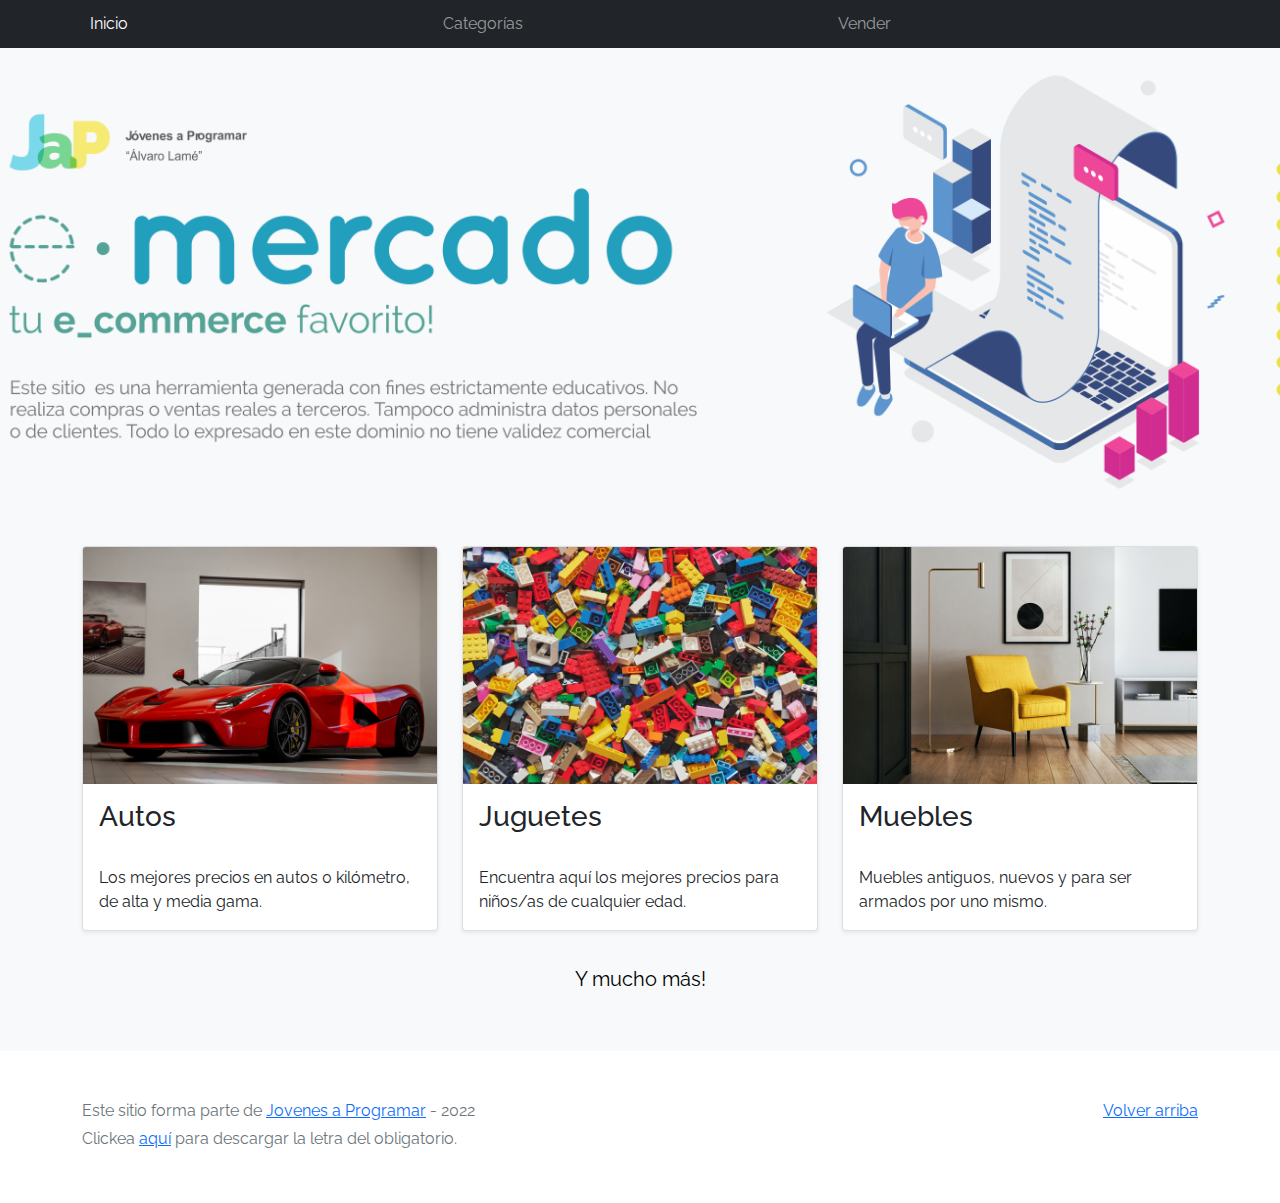
==== index.html @ a02ee3c7 "Subiendo archivos por primera vez" ====
<!DOCTYPE html>
<html lang="es">

<head>
  <meta http-equiv="Content-Type" content="text/html; charset=UTF-8">
  <meta name="viewport" content="width=device-width, initial-scale=1, shrink-to-fit=no">
  <title>eMercado - Todo lo que busques está aquí</title>

  <link href="https://fonts.googleapis.com/css?family=Raleway:300,300i,400,400i,700,700i,900,900i" rel="stylesheet">
  <link href="css/bootstrap.min.css" rel="stylesheet">
  <link href="css/styles.css" rel="stylesheet">
</head>

<body>
  <nav class="navbar navbar-expand-lg navbar-dark bg-dark p-1">
    <div class="container">
      <button class="navbar-toggler" type="button" data-bs-toggle="collapse" data-bs-target="#navbarNav"
        aria-controls="navbarNav" aria-expanded="false" aria-label="Toggle navigation">
        <span class="navbar-toggler-icon"></span>
      </button>
      <div class="collapse navbar-collapse" id="navbarNav">
        <ul class="navbar-nav w-100 justify-content-between">
          <li class="nav-item">
            <a class="nav-link active" href="index.html">Inicio</a>
          </li>
          <li class="nav-item">
            <a class="nav-link" href="categories.html">Categorías</a>
          </li>
          <li class="nav-item">
            <a class="nav-link" href="sell.html">Vender</a>
          </li>
          <li class="nav-item">
          </li>
        </ul>
      </div>
    </div>
  </nav>
  <main>
    <div class="jumbotron text-center"></div>
    <div class="album py-5 bg-light">
      <div class="container">
        <div class="row">
          <div class="col-md-4">
            <div class="card mb-4 shadow-sm custom-card cursor-active" id="autos">
              <img class="bd-placeholder-img card-img-top" src="img/cars_index.jpg"
                alt="Imgagen representativa de la categoría 'Autos'">
              <h3 class="m-3">Autos</h3>
              <div class="card-body">
                <p class="card-text">Los mejores precios en autos 0 kilómetro, de alta y media gama.</p>
              </div>
            </div>
          </div>
          <div class="col-md-4">
            <div class="card mb-4 shadow-sm custom-card cursor-active" id="juguetes">
              <img class="bd-placeholder-img card-img-top" src="img/toys_index.jpg"
                alt="Imgagen representativa de la categoría 'Juguetes'">
              <h3 class="m-3">Juguetes</h3>
              <div class="card-body">
                <p class="card-text">Encuentra aquí los mejores precios para niños/as de cualquier edad.</p>
              </div>
            </div>
          </div>
          <div class="col-md-4">
            <div class="card mb-4 shadow-sm custom-card cursor-active" id="muebles">
              <img class="bd-placeholder-img card-img-top" src="img/furniture_index.jpg"
                alt="Imgagen representativa de la categoría 'Muebles'">
              <h3 class="m-3">Muebles</h3>
              <div class="card-body">
                <p class="card-text">Muebles antiguos, nuevos y para ser armados por uno mismo.</p>
              </div>
            </div>
          </div>
        </div>
        <div class="row">
          <a class="btn btn-light btn-lg btn-block" href="categories.html">Y mucho más!</a>
        </div>
      </div>
    </div>
  </main>
  <footer class="text-muted">
    <div class="container">
      <p class="float-end">
        <a href="#">Volver arriba</a>
      </p>
      <p>Este sitio forma parte de <a href="https://jovenesaprogramar.edu.uy/" target="_blank">Jovenes a Programar</a> -
        2022</p>
      <p>Clickea <a target="_blank" href="Letra.pdf">aquí</a> para descargar la letra del obligatorio.</p>
    </div>
  </footer>
  <script src="js/bootstrap.bundle.min.js"></script>
  <script src="js/index.js"></script>
  <script src="js/init.js"></script>
</body>

</html>
---- css/styles.css ----
.jumbotron,
.card-body,
.container,
.site-header {
  font-family: 'Raleway', serif !important;
}

.jumbotron .display-4 {
  font-weight: bold;
}

nav a {
  text-decoration: none;
}

.bd-placeholder-img {
  font-size: 1.125rem;
  text-anchor: middle;
  -webkit-user-select: none;
  -moz-user-select: none;
  -ms-user-select: none;
  user-select: none;
}

@media (min-width: 768px) {
  .bd-placeholder-img-lg {
    font-size: 3.5rem;
  }
}

.jumbotron {
  height: 50vh;
  padding: 5em inherit;
  margin-bottom: 0;
  background-color: #53C0FB;
  background: url('../img/cover_back.png');
  background-size: cover;
  background-position: center;
  background-repeat: no-repeat;
  color: black;
  font-weight: bold;
}

@media (min-width: 768px) {
  .jumbotron {
    padding-top: 6rem;
    padding-bottom: 6rem;
  }
}

.jumbotron p:last-child {
  margin-bottom: 0;
}

.jumbotron-heading {
  font-weight: 300;
}

.jumbotron .container {
  max-width: 40rem;
  background-color: rgba(255, 255, 255, 0.5);
  border-radius: 10px;
  text-shadow: 1px 1px 2px grey;
}

.jumbotron .lead {
  font-size: 38px;
}

footer {
  padding-top: 3rem;
  padding-bottom: 3rem;
}

footer p {
  margin-bottom: .25rem;
}

.site-header a {
  color: white;
  transition: ease-in-out color .15s;
}

.site-header .dropdown-menu a {
  color: black;
}

.dropzone {
  border: 2px dashed #0087F7;
  border-radius: 5px;
  background: white;
}

.img-fit {
  max-height: 100%;
}

.alert {
  position: fixed;
  top: 80px;
  width: 50%;
  left: 50%;
  transform: translate(-50%, 0);
}

.lds-ring {
  display: inline-block;
  position: relative;
  width: 64px;
  height: 64px;
  top: 50%;
  left: 50%;
}

.cursor-active {
  cursor: pointer;
}

.left {
  float: left;
  padding: 4px;
  background-color: rgba(255, 255, 255, 0.5);
}

.lds-ring div {
  box-sizing: border-box;
  display: block;
  position: absolute;
  width: 51px;
  height: 51px;
  margin: 6px;
  border: 6px solid #fff;
  border-radius: 50%;
  animation: lds-ring 1.2s cubic-bezier(0.5, 0, 0.5, 1) infinite;
  border-color: #fff transparent transparent transparent;
}

.lds-ring div:nth-child(1) {
  animation-delay: -0.45s;
}

.lds-ring div:nth-child(2) {
  animation-delay: -0.3s;
}

.lds-ring div:nth-child(3) {
  animation-delay: -0.15s;
}

@keyframes lds-ring {
  0% {
    transform: rotate(0deg);
  }

  100% {
    transform: rotate(360deg);
  }
}

.signin {
  width: 100%;
  max-width: 330px;
  padding: 15px;
  margin: auto;
}

#spinner-wrapper {
  position: fixed;
  background-color: rgba(0, 0, 0, 0.5);
  width: 100%;
  height: 100%;
  top: 0;
  left: 0;
  z-index: 1021;
  display: none;
}

main {
  min-height: calc(100vh - 210px);
}

a.custom-card,
a.custom-card:hover {
  color: inherit;
  text-decoration: inherit;
}

.checked {
  color: orange;
}
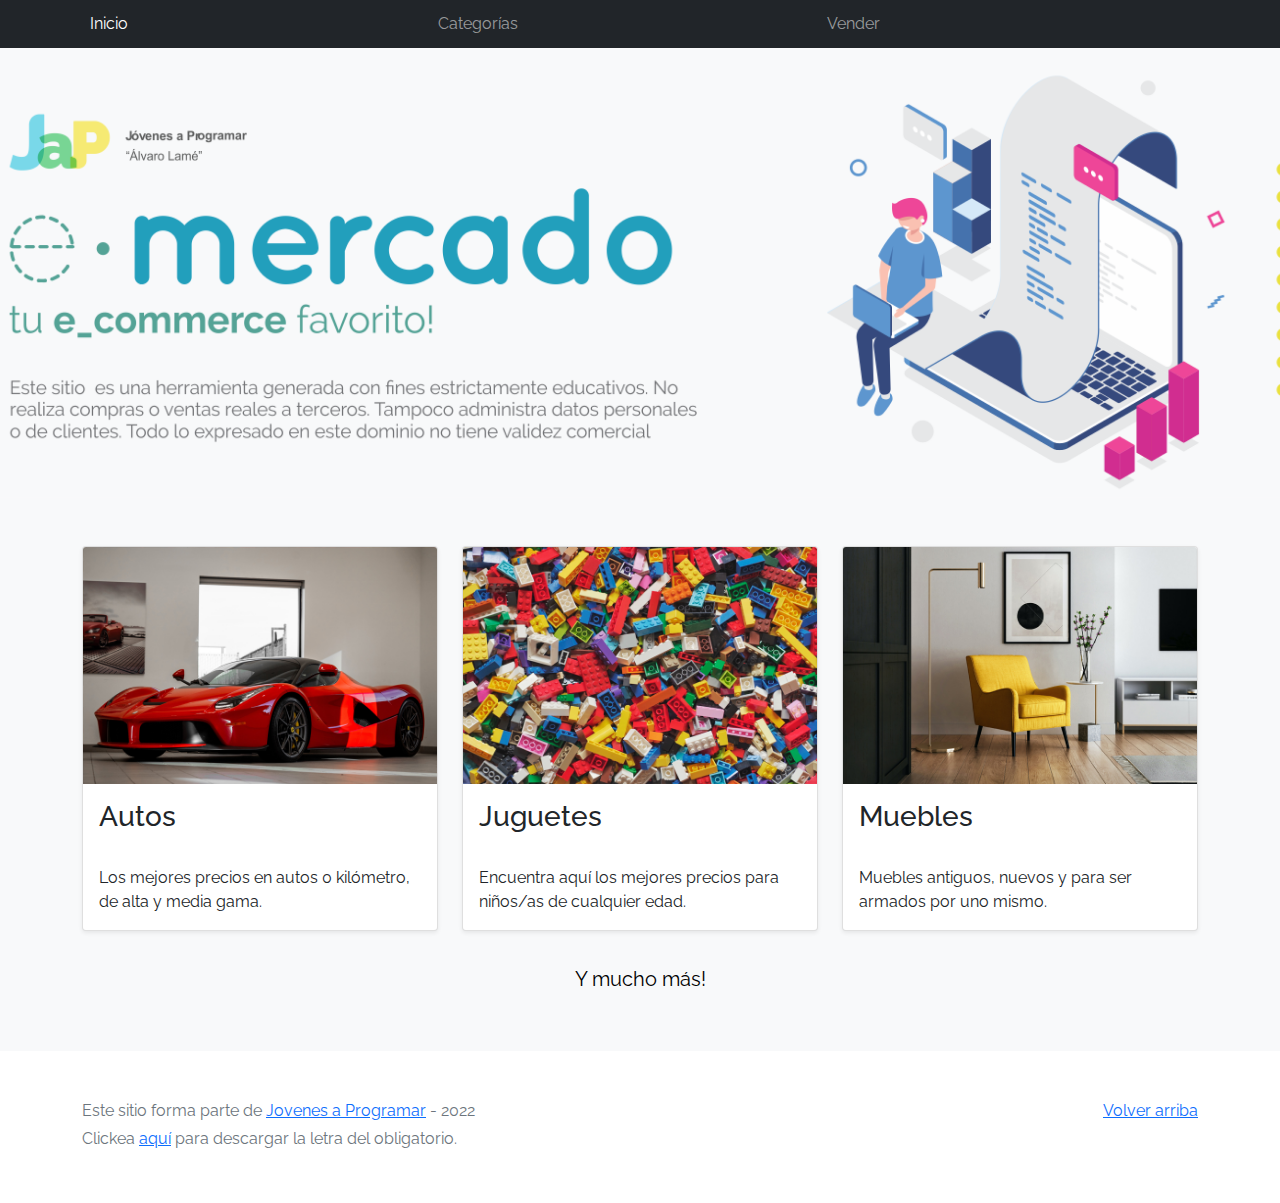
==== commit 27a23b66: "UserName OK" ====
--- a/index.html
+++ b/index.html
@@ -29,7 +29,7 @@
           <li class="nav-item">
             <a class="nav-link" href="sell.html">Vender</a>
           </li>
-          <li class="nav-item">
+          <li class="nav-item userNameStyle" id="userName"> <!-- Nombre de usuario -->            
           </li>
         </ul>
       </div>
--- a/css/styles.css
+++ b/css/styles.css
@@ -7,6 +7,16 @@
 
 .jumbotron .display-4 {
   font-weight: bold;
+}
+
+.userNameStyle {
+  color: white;
+  font-weight: bold;
+  padding: 8px;
+}
+
+.loginSize {
+  max-width: 450px;
 }
 
 nav a {
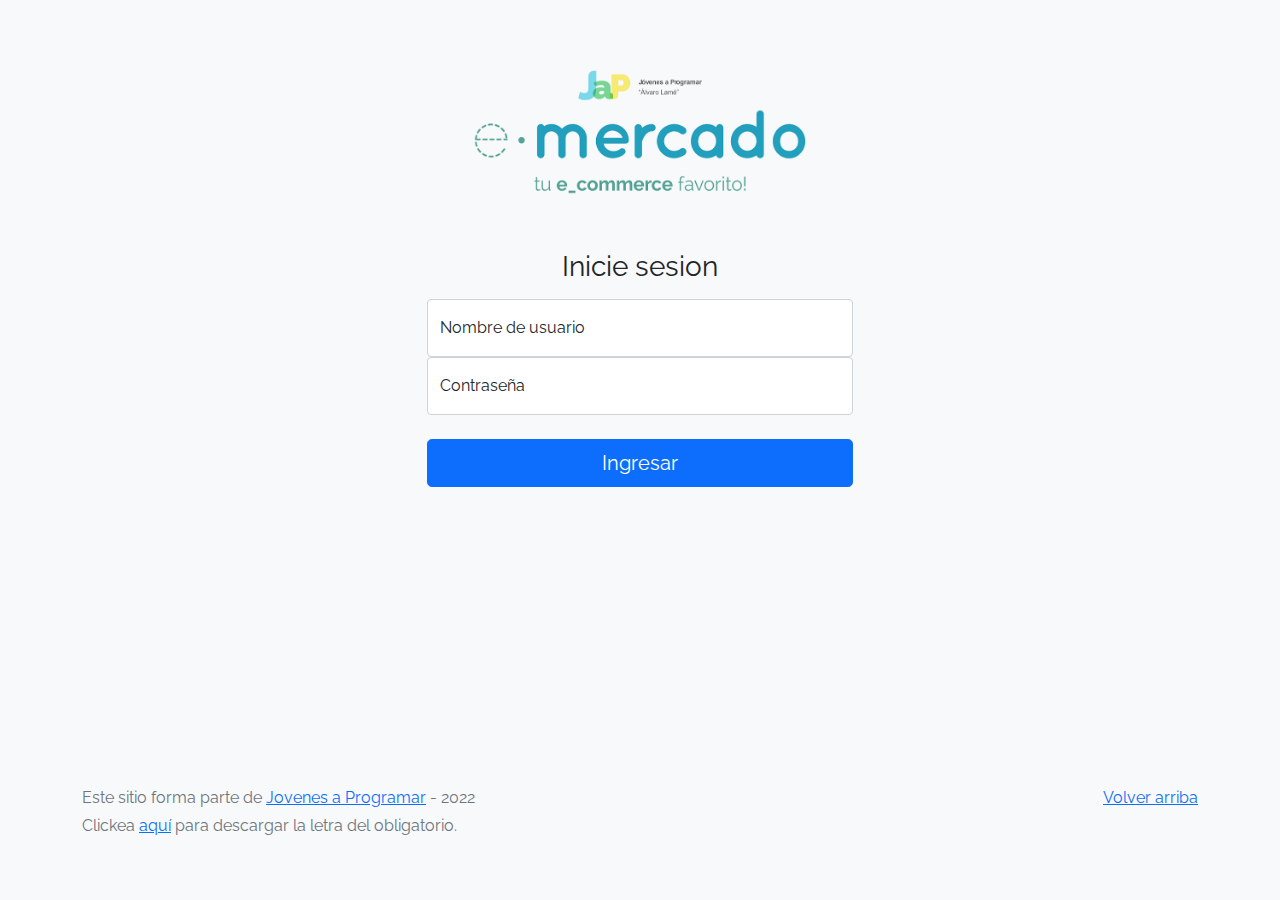
==== commit 0e68ff6d: "LogIn check working" ====
--- a/index.html
+++ b/index.html
@@ -9,6 +9,7 @@
   <link href="https://fonts.googleapis.com/css?family=Raleway:300,300i,400,400i,700,700i,900,900i" rel="stylesheet">
   <link href="css/bootstrap.min.css" rel="stylesheet">
   <link href="css/styles.css" rel="stylesheet">
+  <script src="js/checkLogin.js"> </script>
 </head>
 
 <body>
